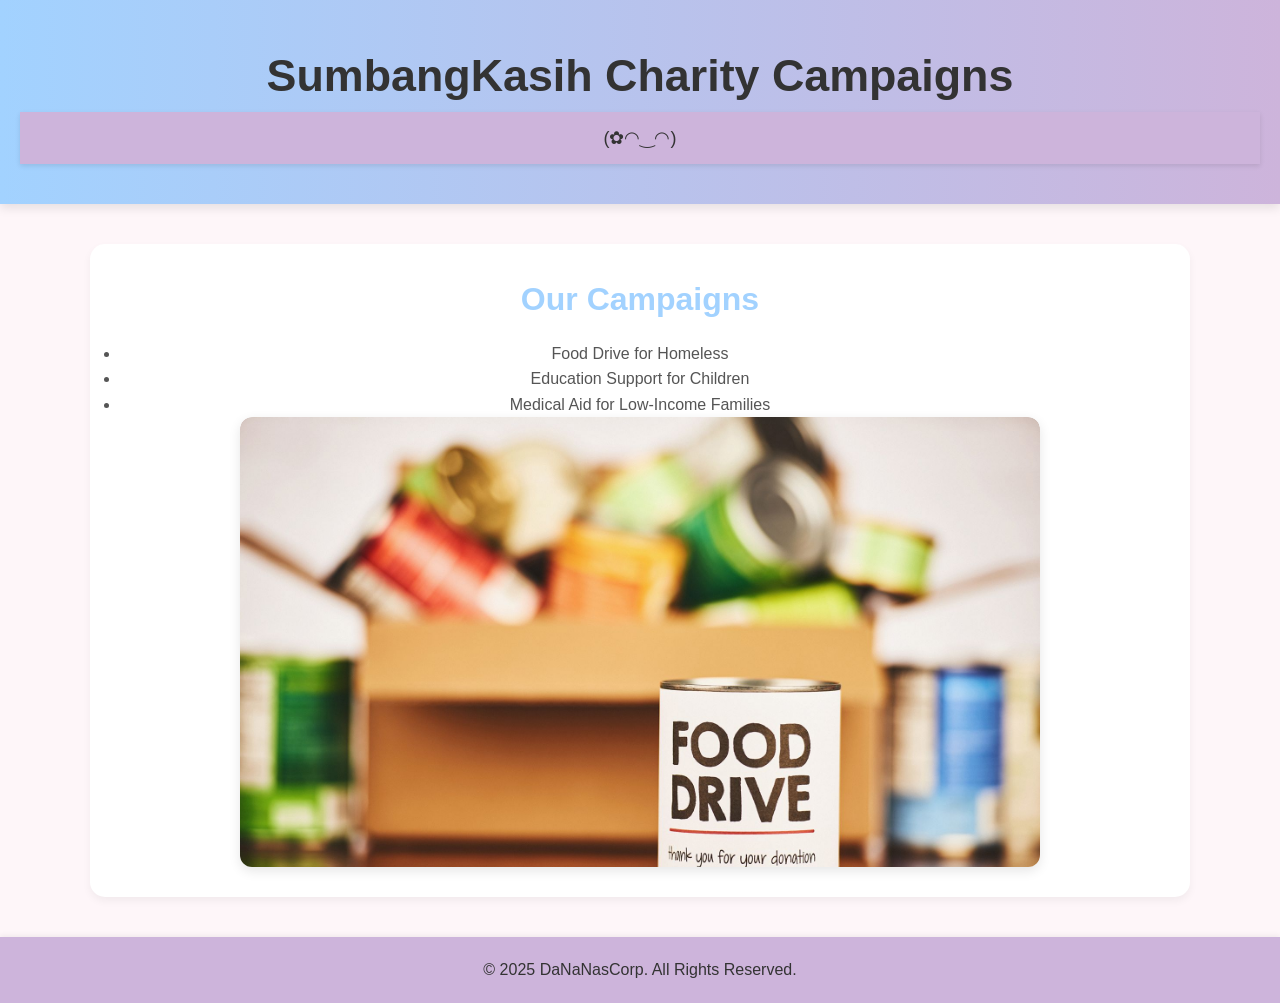
==== campaigns.html @ ebe6dac4 "campaigns.html" ====
<!DOCTYPE html>
<html lang="en">
<head>
    <meta charset="UTF-8">
    <meta name="viewport" content="width=device-width, initial-scale=1.0">
    <title>Campaigns</title>
    <link rel="stylesheet" href="style.css">
</head>
<body>
    <header>
        <h1>SumbangKasih Charity Campaigns</h1>
        <nav>
    <ul>
        <!-- Dropdown menu -->
        <li class="dropdown">
            <a href="#" class="dropbtn">(✿◠‿◠)</a>
            <div class="dropdown-content">
                <a href="index.html">Home</a>
                <a href="about.html">About Us</a>
				<a href="campaigns.html">Campaigns</a>
				<a href="getinvolved.html">Get Involved</a>
				<a href="contact.html">Contact Us</a>
            </div>
        </li>
    </ul>
</nav>
    </header>
<section>
    <h2>Our Campaigns</h2>
	<ul>
            <li>Food Drive for Homeless</li>
            <li>Education Support for Children</li>
            <li>Medical Aid for Low-Income Families</li>
        </ul>
 	<div class="slideshow-wrapper">
    <div class="slideshow-container">
        <div class="mySlides fade">
            <img src="DanChar2.jpg" alt="Campaign 1">
        </div>
        <div class="mySlides fade">
            <img src="DanChar3.jfif" alt="Campaign 2">
        </div>
        <div class="mySlides fade">
            <img src="DanChar4.jfif" alt="Campaign 3">
        </div>
    </div>
</div>

</section>

	<script>
    let slideIndex = 0;

    function showSlides() {
        let slides = document.getElementsByClassName("mySlides");
        for (let i = 0; i < slides.length; i++) {
            slides[i].style.display = "none";
        }
        slideIndex++;
        if (slideIndex > slides.length) { slideIndex = 1 }
        slides[slideIndex - 1].style.display = "block";
        setTimeout(showSlides, 3000); // Change image every 3 seconds
    }

    showSlides();
</script>

    <footer>
       <p>&copy; 2025 DaNaNasCorp. All Rights Reserved.</p>
    </footer>
</body>
</html>
---- style.css ----
/* ========== Base Reset ========== */
* {
    margin: 0;
    padding: 0;
    box-sizing: border-box;
    font-family: 'Poppins', sans-serif;
}

/* ========== Body ========== */
body {
    background-color: #fef6f9;
    color: #555;
    line-height: 1.6;
}

/* ========== Header ========== */
header {
    background: linear-gradient(to right, #a2d2ff, #cdb4db);
    color: #333;
    text-align: center;
    padding: 40px 20px;
    box-shadow: 0px 4px 10px rgba(0, 0, 0, 0.1);
}

header h1 {
    font-size: 2.8rem;
    font-weight: bold;
}

/* ========== Navigation Bar ========== */
nav {
    background: #cdb4db;
    padding: 12px 0;
    text-align: center;
    box-shadow: 0 2px 5px rgba(0, 0, 0, 0.1);
}

nav ul {
    list-style: none;
}

nav ul li {
    display: inline;
    margin: 0 15px;
}

nav ul li a {
    color: #333;
    text-decoration: none;
    font-size: 18px;
    padding: 10px;
    border-radius: 5px;
    transition: background 0.3s;
}

nav ul li a:hover {
    background: #ffd6a5;
}

/* ========== Dropdown Menu ========== */
.dropdown {
    position: relative;
    display: inline-block;
}

.dropdown-content {
    display: none;
    position: absolute;
    background-color: #ffffff;
    min-width: 160px;
    box-shadow: 0px 8px 16px rgba(0, 0, 0, 0.1);
    border-radius: 8px;
    z-index: 1;
}

.dropdown:hover .dropdown-content {
    display: block;
}

.dropdown-content a {
    color: #555;
    padding: 12px 16px;
    text-decoration: none;
    display: block;
}

.dropdown-content a:hover {
    background-color: #f1f1f1;
}

/* ========== Slideshow ========== */
.slideshow-container {
    max-width: 1000px;
    position: relative;
    margin: auto;
}

.mySlides {
    display: none;
}

.fade {
    animation: fade 1.5s;
}

@keyframes fade {
    from { opacity: 0.4; }
    to { opacity: 1; }
}

/* ========== Section ========== */
section {
    max-width: 1100px;
    margin: 40px auto;
    padding: 30px;
    background: #ffffff;
    border-radius: 15px;
    box-shadow: 0 4px 8px rgba(0, 0, 0, 0.05);
    text-align: center;
}

section h2 {
    color: #a2d2ff;
    font-size: 2rem;
    margin-bottom: 15px;
}

section p {
    font-size: 1.2rem;
    color: #666;
}

/* ========== About Us Image Card ========== */
.about-card {
    display: inline-block;
    overflow: hidden;
    border-radius: 12px;
    box-shadow: 0 4px 10px rgba(0, 0, 0, 0.1);
    transition: transform 0.4s ease, box-shadow 0.4s ease;
}

.about-card:hover {
    transform: scale(1.03);
    box-shadow: 0 8px 20px rgba(0, 0, 0, 0.2);
}

.about-card img {
    width: 100%;
    height: auto;
    display: block;
}

/* ========== Buttons ========== */
button {
    background: #ffd6a5;
    color: #333;
    padding: 12px 24px;
    border: none;
    border-radius: 8px;
    font-size: 16px;
    cursor: pointer;
    transition: 0.3s;
}

button:hover {
    background: #ffc078;
    transform: scale(1.05);
}

/* ========== Form ========== */
form {
    max-width: 500px;
    margin: 30px auto;
    padding: 25px;
    background: #fdfdfd;
    border-radius: 12px;
    box-shadow: 0 4px 10px rgba(0, 0, 0, 0.06);
}

form label {
    display: block;
    text-align: left;
    font-size: 1rem;
    margin-bottom: 6px;
    font-weight: 500;
    color: #444;
}

form input,
form textarea {
    width: 100%;
    padding: 10px;
    margin-bottom: 15px;
    background: #f8f9fa;
    border: 1px solid #ccc;
    border-radius: 6px;
}

form textarea {
    height: 120px;
}

/* ========== Footer ========== */
footer {
    background: #cdb4db;
    color: #333;
    text-align: center;
    padding: 20px;
    margin-top: 40px;
    box-shadow: 0 -2px 5px rgba(0, 0, 0, 0.05);
}
.slideshow-wrapper {
    width: 800px;
    height: 450px;
    margin: 0 auto;
    overflow: hidden;
    border-radius: 12px;
    box-shadow: 0 4px 12px rgba(0, 0, 0, 0.1);
}

.slideshow-container {
    width: 100%;
    height: 100%;
    position: relative;
}

.mySlides img {
    width: 100%;
    height: 100%;
    object-fit: cover;
    border-radius: 12px;
}
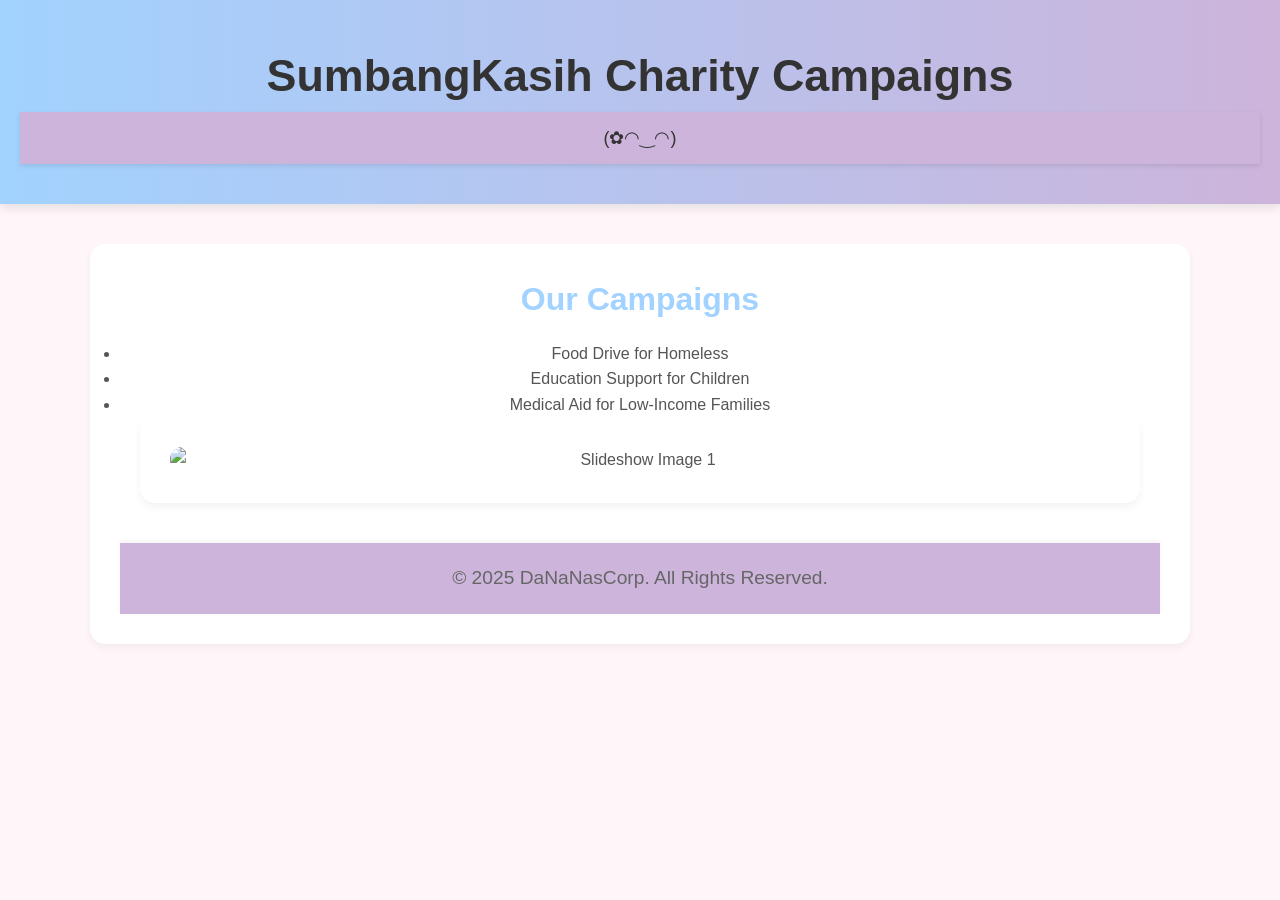
==== commit 6a1e7dcc: "Update campaigns.html" ====
--- a/campaigns.html
+++ b/campaigns.html
@@ -32,19 +32,18 @@
             <li>Education Support for Children</li>
             <li>Medical Aid for Low-Income Families</li>
         </ul>
- 	<div class="slideshow-wrapper">
-    <div class="slideshow-container">
-        <div class="mySlides fade">
-            <img src="DanChar2.jpg" alt="Campaign 1">
-        </div>
-        <div class="mySlides fade">
-            <img src="DanChar3.jfif" alt="Campaign 2">
-        </div>
-        <div class="mySlides fade">
-            <img src="DanChar4.jfif" alt="Campaign 3">
-        </div>
+ 	<section class="slideshow-container">
+    <!-- Slideshow images -->
+    <div class="mySlides fade">
+        <img src="image1.jpg" alt="Slideshow Image 1">
     </div>
-</div>
+    <div class="mySlides fade">
+        <img src="image2.jpg" alt="Slideshow Image 2">
+    </div>
+    <div class="mySlides fade">
+        <img src="image3.jpg" alt="Slideshow Image 3">
+    </div>
+
 
 </section>
 
--- a/style.css
+++ b/style.css
@@ -209,6 +209,58 @@
     margin-top: 40px;
     box-shadow: 0 -2px 5px rgba(0, 0, 0, 0.05);
 }
+/* General Styling for Image Container */
+.slideshow-container {
+    width: 100%;
+    max-width: 1000px; /* Maximum width of slideshow */
+    margin: 0 auto;
+    position: relative;
+    overflow: hidden; /* Ensures no images spill outside the container */
+}
+
+.mySlides img {
+    width: 100%; /* Makes the image take up 100% of the container's width */
+    height: auto; /* Maintains aspect ratio */
+    display: block;
+}
+
+/* Slideshow Transition Effect */
+.fade {
+    animation-name: fade;
+    animation-duration: 2s;
+}
+
+@keyframes fade {
+    0% { opacity: 0.4; }
+    50% { opacity: 1; }
+    100% { opacity: 0.4; }
+}
+
+/* Mobile-friendly Styles */
+@media (max-width: 768px) {
+    .slideshow-container {
+        max-width: 100%; /* Ensures it fills the width on smaller screens */
+    }
+
+    .mySlides img {
+        width: 100%; /* Makes the image scale to full container width */
+        height: auto; /* Keeps the aspect ratio intact */
+    }
+}
+
+/* Optional: For smaller images when viewed on mobile */
+@media (max-width: 480px) {
+    .slideshow-container {
+        max-width: 100%; /* Use full width */
+        padding: 0 10px; /* Optional padding for better mobile experience */
+    }
+
+    .mySlides img {
+        width: 100%; /* Ensures images are responsive */
+        height: auto; /* Aspect ratio preserved */
+    }
+}
+
 .slideshow-wrapper {
     width: 800px;
     height: 450px;
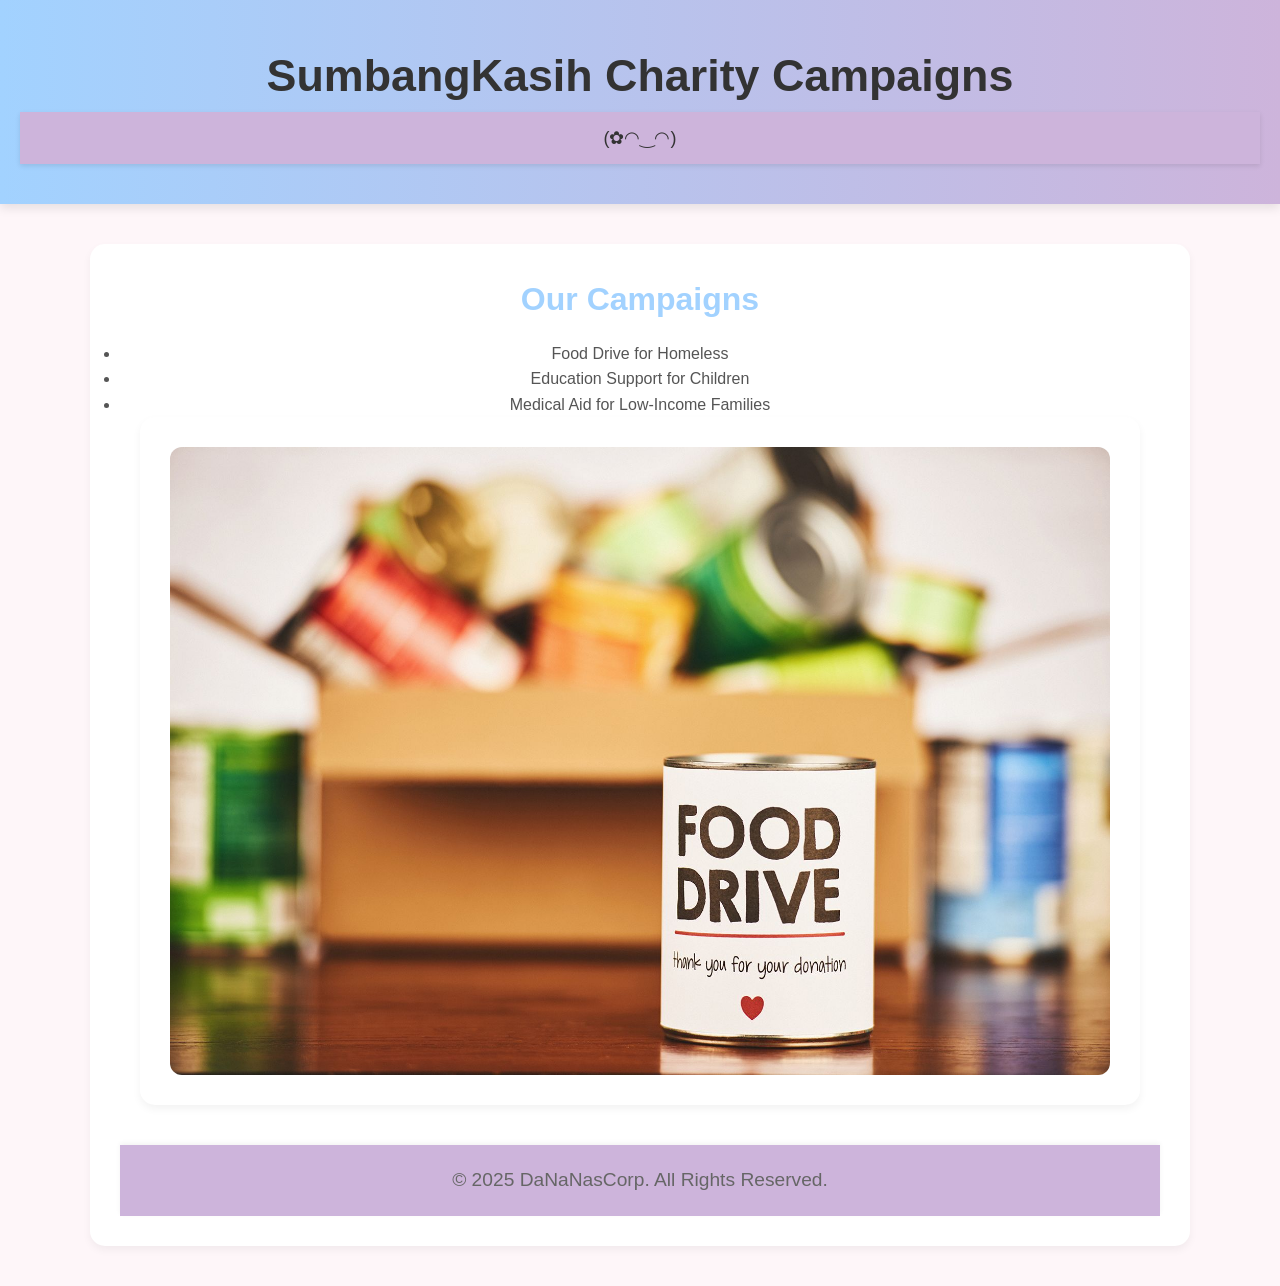
==== commit 1cf6f90b: "campaigns.html" ====
--- a/campaigns.html
+++ b/campaigns.html
@@ -34,15 +34,15 @@
         </ul>
  	<section class="slideshow-container">
     <!-- Slideshow images -->
-    <div class="mySlides fade">
-        <img src="image1.jpg" alt="Slideshow Image 1">
-    </div>
-    <div class="mySlides fade">
-        <img src="image2.jpg" alt="Slideshow Image 2">
-    </div>
-    <div class="mySlides fade">
-        <img src="image3.jpg" alt="Slideshow Image 3">
-    </div>
+  <div class="mySlides fade">
+            <img src="DanChar2.jpg" alt="Campaign 1">
+        </div>
+        <div class="mySlides fade">
+            <img src="DanChar3.jfif" alt="Campaign 2">
+        </div>
+        <div class="mySlides fade">
+            <img src="DanChar4.jfif" alt="Campaign 3">
+        </div>
 
 
 </section>
--- a/style.css
+++ b/style.css
@@ -227,7 +227,7 @@
 /* Slideshow Transition Effect */
 .fade {
     animation-name: fade;
-    animation-duration: 2s;
+    animation-duration: 3s;
 }
 
 @keyframes fade {
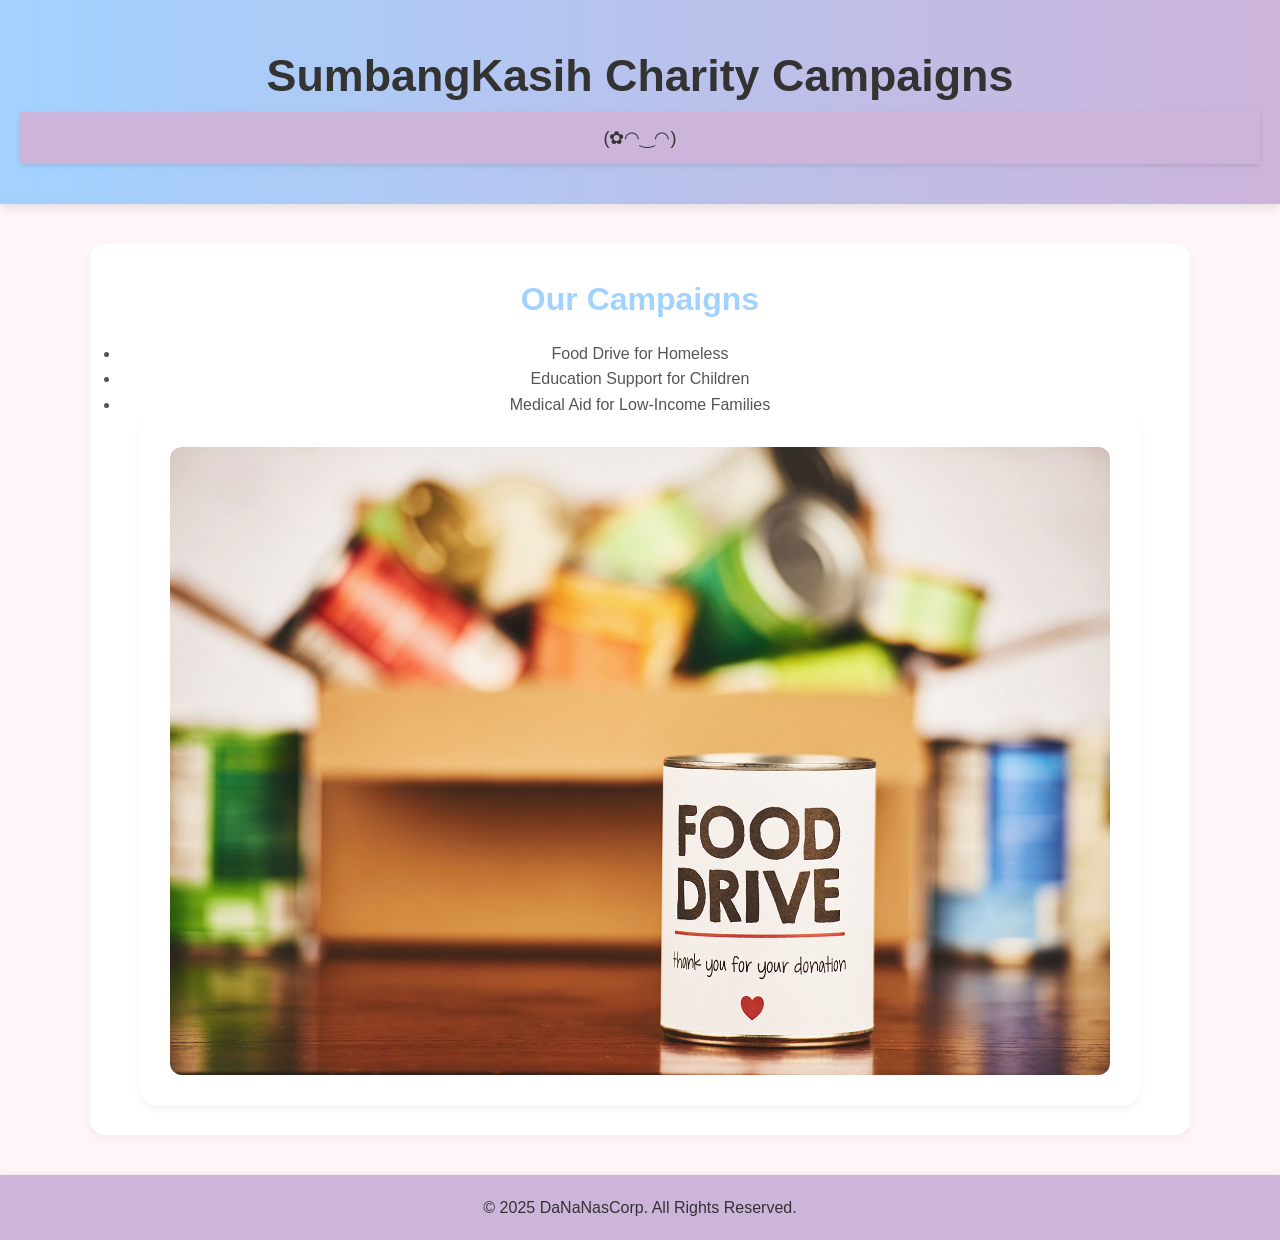
==== commit 989e00b8: "campaigns.html" ====
--- a/campaigns.html
+++ b/campaigns.html
@@ -32,9 +32,9 @@
             <li>Education Support for Children</li>
             <li>Medical Aid for Low-Income Families</li>
         </ul>
- 	<section class="slideshow-container">
+ <section class="slideshow-container">
     <!-- Slideshow images -->
-  <div class="mySlides fade">
+        <div class="mySlides fade">
             <img src="DanChar2.jpg" alt="Campaign 1">
         </div>
         <div class="mySlides fade">
@@ -43,11 +43,9 @@
         <div class="mySlides fade">
             <img src="DanChar4.jfif" alt="Campaign 3">
         </div>
-
-
 </section>
-
-	<script>
+</section>
+<script>
     let slideIndex = 0;
 
     function showSlides() {
@@ -63,7 +61,6 @@
 
     showSlides();
 </script>
-
     <footer>
        <p>&copy; 2025 DaNaNasCorp. All Rights Reserved.</p>
     </footer>
--- a/style.css
+++ b/style.css
@@ -200,15 +200,6 @@
     height: 120px;
 }
 
-/* ========== Footer ========== */
-footer {
-    background: #cdb4db;
-    color: #333;
-    text-align: center;
-    padding: 20px;
-    margin-top: 40px;
-    box-shadow: 0 -2px 5px rgba(0, 0, 0, 0.05);
-}
 /* General Styling for Image Container */
 .slideshow-container {
     width: 100%;
@@ -282,6 +273,15 @@
     object-fit: cover;
     border-radius: 12px;
 }
-
-
-
+/* ========== Footer ========== */
+footer {
+    background: #cdb4db;
+    color: #333;
+    text-align: center;
+    padding: 20px;
+    margin-top: 40px;
+    box-shadow: 0 -2px 5px rgba(0, 0, 0, 0.05);
+}
+
+
+
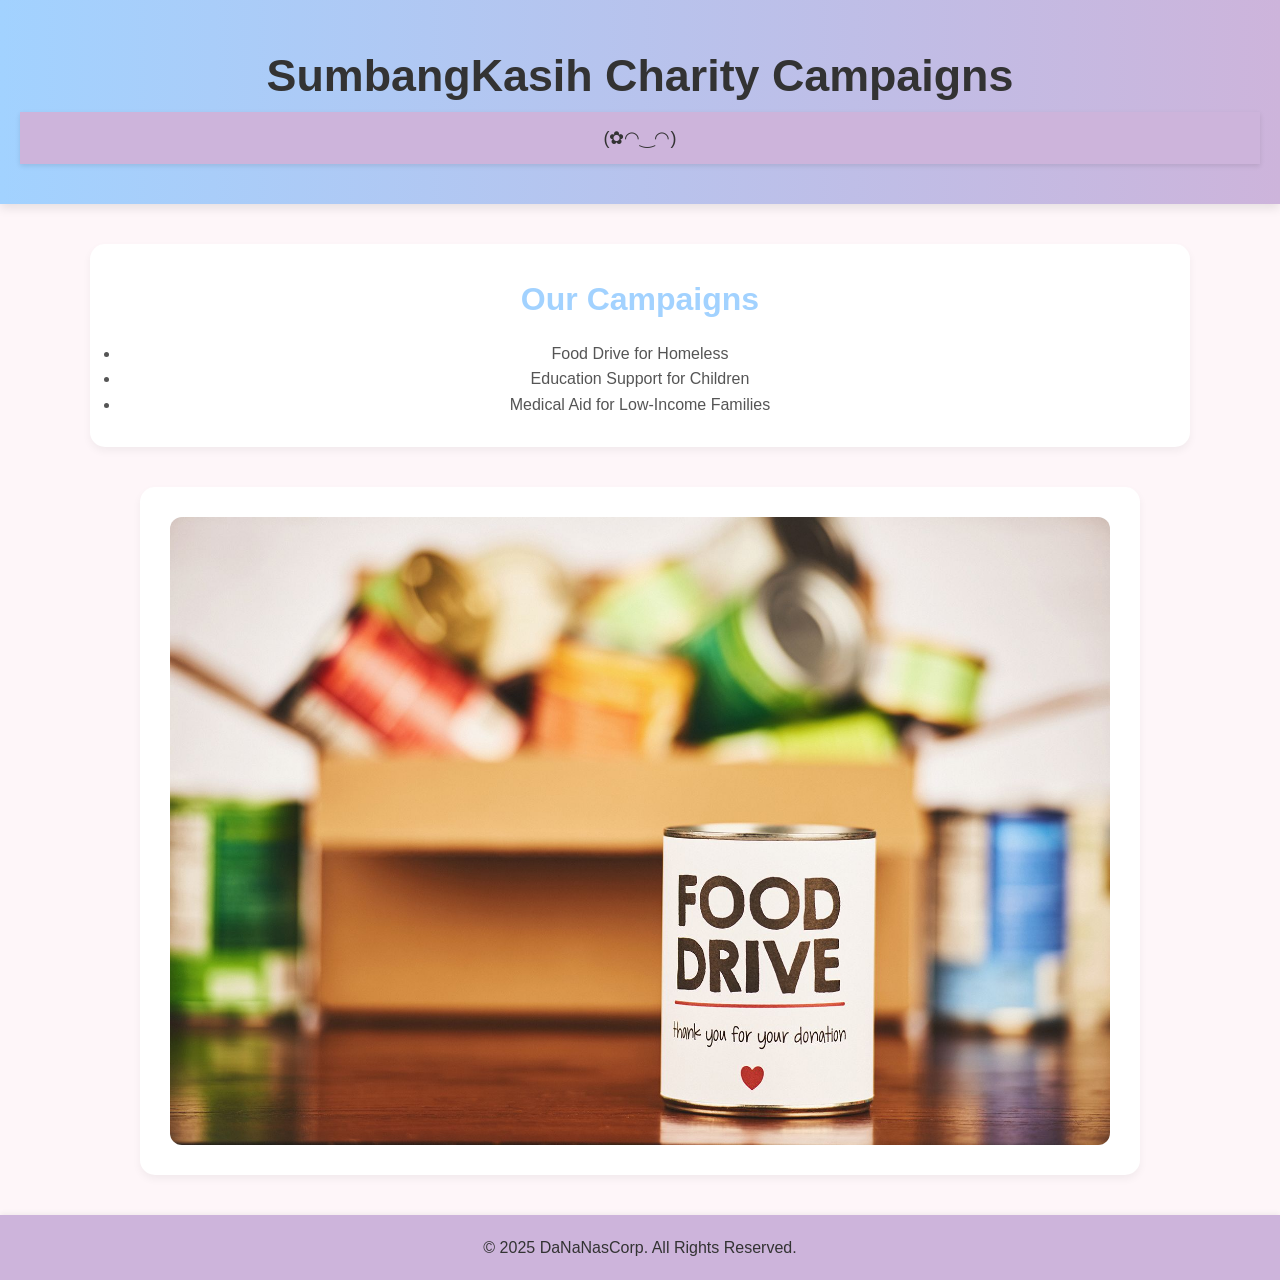
==== commit 1dd722f0: "campaigns.html" ====
--- a/campaigns.html
+++ b/campaigns.html
@@ -32,6 +32,7 @@
             <li>Education Support for Children</li>
             <li>Medical Aid for Low-Income Families</li>
         </ul>
+</section>
  <section class="slideshow-container">
     <!-- Slideshow images -->
         <div class="mySlides fade">
@@ -43,7 +44,6 @@
         <div class="mySlides fade">
             <img src="DanChar4.jfif" alt="Campaign 3">
         </div>
-</section>
 </section>
 <script>
     let slideIndex = 0;
